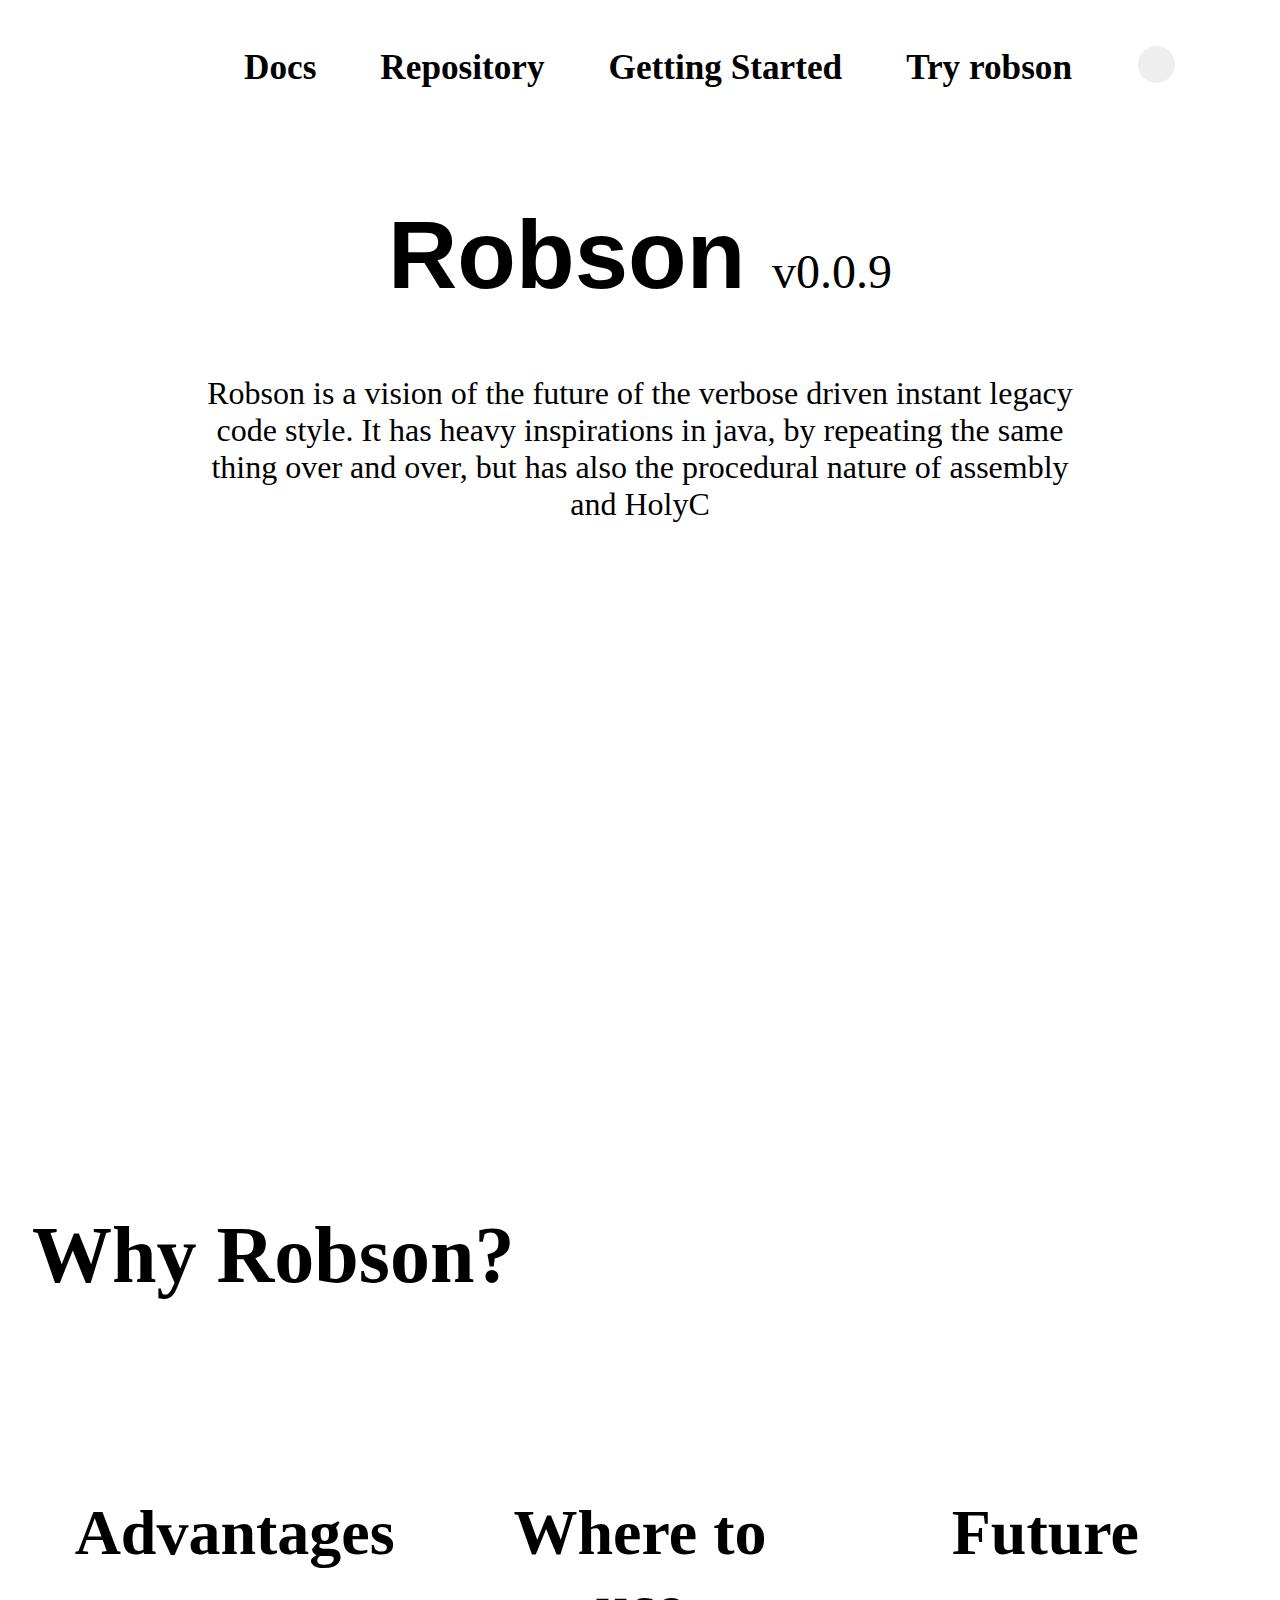
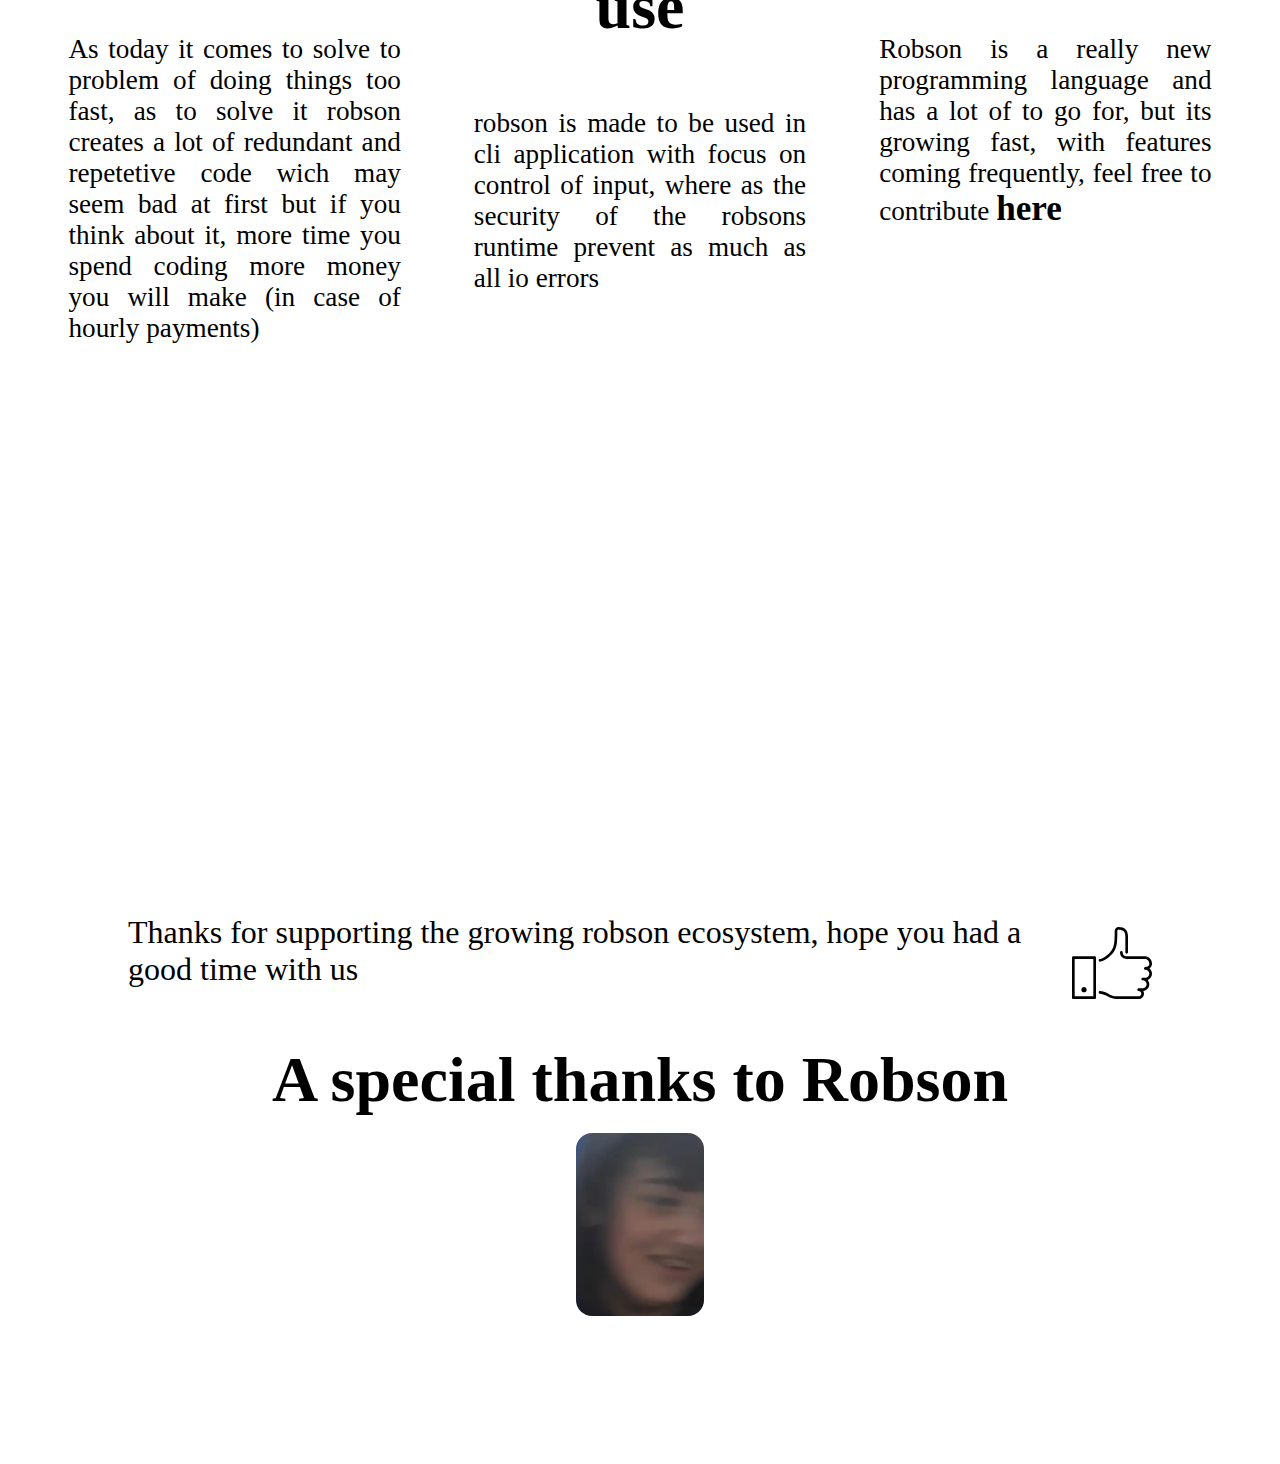
==== src/templates/index.html @ 0a9d2962 "now it doesnt allow cache on debug and added dark mode" ====
<!DOCTYPE html>
<html lang="en">
<head>
    <meta charset="UTF-8">
    <meta http-equiv="X-UA-Compatible" content="IE=edge">
    <meta name="viewport" content="width=device-width, initial-scale=1.0">
    <link rel="stylesheet" href="/dynamic/css/vars.css">
    <link rel="stylesheet" href="/static/css/index.css">
    <link rel="stylesheet" href="/static/css/logo.css">
    <script src="/static/js/logo.js" defer ></script>
    <script src="/static/js/index.js" defer></script>
    <title>Robson</title>
</head>
<body>
    <div id="root">
        <header>
            <div class="logo_svg animate" > </div>
            <ul class="navbar" >
                <li><a href="/docs">Docs</a></li>
                <li><a href="https://github.com/gabireugabiru/robson" target="_blank">Repository</a></li>
                <li><a href="/guide">Getting Started</a></li>
                <li><a href="/interpreter">Try robson</a></li>
                <li><button id="theme"><div></div></button></li>
            </ul>
        </header>
        <main>

            <div class="presentation">
                <h1>
                    Robson <span>v0.0.9</span> 
                </h1>
                <p>
                    Robson is a vision of the future of the verbose driven instant legacy code 
                    style. It has heavy inspirations in java, by repeating the same thing over 
                    and over, but has also the procedural nature of assembly and HolyC              
                </p>
            </div>
            <div class="curves"></div>
            <div class="why">
                <h2>
                    Why Robson?
                </h2>
                <div>
                    <section>
                        <h3>
                            Advantages
                        </h3>
                        <div class="advantages">
                            As today it comes to solve to problem of doing things too fast,
                            as to solve it robson creates a lot of redundant and repetetive code 
                            wich may seem bad at first but if you think about it, more time you
                            spend coding more money you will make (in case of hourly payments)
                        </div>
                    </section>
                    <section>
                        <h3>
                            Where to use
                        </h3>
                        <div class="shines">
                            robson is made to be used in cli application with focus on
                            control of input, where as the security of the robsons runtime
                            prevent as much as all io errors
                        </div>
                    </section>
                    <section>
                        <h3>
                            Future
                        </h3>
                        <div class="future">
                            Robson is a really new programming language and has a lot of to
                            go for, but its growing fast, with features coming frequently, feel 
                            free to contribute <a class="highlight" target="_blank" href = "https://github.com/gabireugabiru/robson">here</a>
                        </div>
                    </section>
                </div>
            </div>
            <div class="curves reverse"></div>
        </main>
        <footer>
            <div>
                Thanks for supporting the growing robson ecosystem, hope you had a good time with us 
                <div class="thumbs"></div>
            </div>
            <div class="robson">
                A special thanks to Robson
                <img class="robson" src="/static/robson_real.jpeg">
            </div>
 
        </footer>
    </div>

</body>
</html>
---- static/css/index.css ----
* {
    box-sizing: border-box;
    font-family: "Alfa Slab One", serif;
}
body {
    margin: 0;
    background: var(--primary-background);
    overflow-x: hidden;
    color: var(--default-color);
}
#root {
    width: 100%;
    height: 100vh;
    display: flex;
    flex-direction: column;
}

#theme {
    background: none;
    position: relative;
    border: none;
    width: 5rem;
    height: 2.5rem;
    background: var(--secondary-color);
    border-radius: 2rem;
}
#theme > div {
    width: 2.3rem;
    height: 2.3rem;
    border-radius: 50%;
    position: absolute;
    top : calc((2.5rem - 2.3rem) / 2);
}
#theme.white > div {
    background: #eee;
    left: 2px;
    animation: left 500ms;
}
#theme.dark > div {
    background: #0d0218;
    left: calc(100% - 2.3rem - 2px);
    animation: right 500ms;
}
@keyframes left {
    from {
        background: #0d0218;
        left: calc(100% - 2.3rem - 2px);
    }
    to {
        background: #eee;
        left: 2px;
    }
}
@keyframes right {
    from {
        background: #eee;
        left: 2px;
    }
    to {
        background: #0d0218;
        left: calc(100% - 2.3rem - 2px);
    }
}

header {
    display: flex;
    justify-content: space-between;
    padding: 1rem 4rem;
    border-bottom: 1px solid var(--main-border-color);
}
ul.navbar {
    list-style-type: none;
    display: flex;
    align-items: center;
    justify-content: center;
}
ul.navbar > li {
    font-size: 2rem;
}
ul.navbar > li + li  {
    margin-left: 4rem; 
}
div.logo_svg {
    width: 100px;
    height: auto;
}
a {
    font-weight: bold;
    font-size: 2.2rem;
    text-decoration: none;
    color: var(--l-primary-color);
}
a:hover {
    color: var(--d-primary-color); 
    text-shadow: 0 0 7px var(--text-shadow);
}



a.highlight {
    color: var(--highlight);
}
div.presentation {
    display: flex;
    flex-direction: column;
}
div.presentation > p {
    margin: 0 auto;
    text-align: center;
    font-size: 2rem;
    max-width: 70%;
}
div.presentation > h1 {
    font-size: 6rem;
    text-align: center;
    font-family: Helvetica, sans-serif;
}
div.presentation > h1 > span {
    font-size: 3rem;
    font-weight: lighter;
    color: var(--d-primary-color);
}
div.why {
    position: relative;
    width: 100vw;
    background: var(--secondary-color);
    display: flex;
    flex-direction: column;
    padding: 0rem 2rem 8rem 2rem;
}
div.why > h2 {
    padding-top: 5rem;
    font-size: 5rem;
    color: var(--highlight);
}
div.why > div{
    margin-top: 4rem;
    justify-content: center;
    display: flex;
}
div.why > div > section {
    text-align: justify;
    width: 30%;
    font-size: 1.7rem;
    margin: 0 3%;
    color: var(--secondary-text);
}
div.why > div > section > h3 {
    font-size: 4rem;
    text-align: center;
}
footer {
    padding: 8rem;
    font-size: 2rem;

}
footer > div {
    display: flex;
    align-items: center;
}
footer > div > div.thumbs {
    margin-top: 2rem;
}
footer > div > div.thumbs > svg {
    width: 5rem;
    height: 5rem;
}
footer > div > div.thumbs > svg path {
    stroke: var(--default-color);
    fill: var(--default-color);
}
div.robson {
    margin-top: 2rem;
    font-size: 4rem;
    font-weight: bolder;
    flex-direction: column;
    text-align: center;
}
img.robson {
    width: 128px;
    margin: 1rem 2rem 20px 2rem;
    border-radius: 1rem;
}
div.curves {
    display: block;
    width: 100vw;
    margin-top: 15rem;
    /* margin-left: -13px; */
    margin-bottom: -10px;
}
div.curves > svg > g > path{
    fill: var(--secondary-color);
    width: 100vw;
}
div.curves.reverse {
    transform: rotate(180deg);
    margin-top: -10px;
    margin-left: 0;
}
@media only screen and (max-width: 1100px) {

    html {
        font-size: 75%;
    }

    header {
        display: flex;
        flex-direction: column;
        align-items: center;
    }

}
@media only screen and (max-width: 900px) {
    main > div.why > div {
        flex-direction: column;
    }
    main > div.why > div > section {
        width: 100%;
        margin: 0;
    }
}
@media only screen and (max-width: 771px) {
    
    html {
        font-size: 60%;
    }

    header > ul {
        flex-direction: column;
        padding: 0;

    }
    header > ul.navbar > li {
        font-size: 3rem;
    } 
    header > ul.navbar > li + li {
        margin-left: 0;
        margin-top: 1rem;
    }
    footer > div {
        flex-direction: column;
    }
    
}
---- static/css/logo.css ----
div.logo_svg > svg {
    width: 100%;
    height: 100%;    
}
div.logo_svg > svg > g > path {
    stroke: var(--l-primary-color);
    stroke-linecap: round;
}
div.logo_svg.animate {
    animation: cry 2s;
}
@keyframes cry {
    from {
        stroke-dasharray: 2400;
        stroke-dashoffset: 2400;
    }
    to {
        stroke-dashoffset: 0;
        stroke-dasharray: 2400;
    }
}
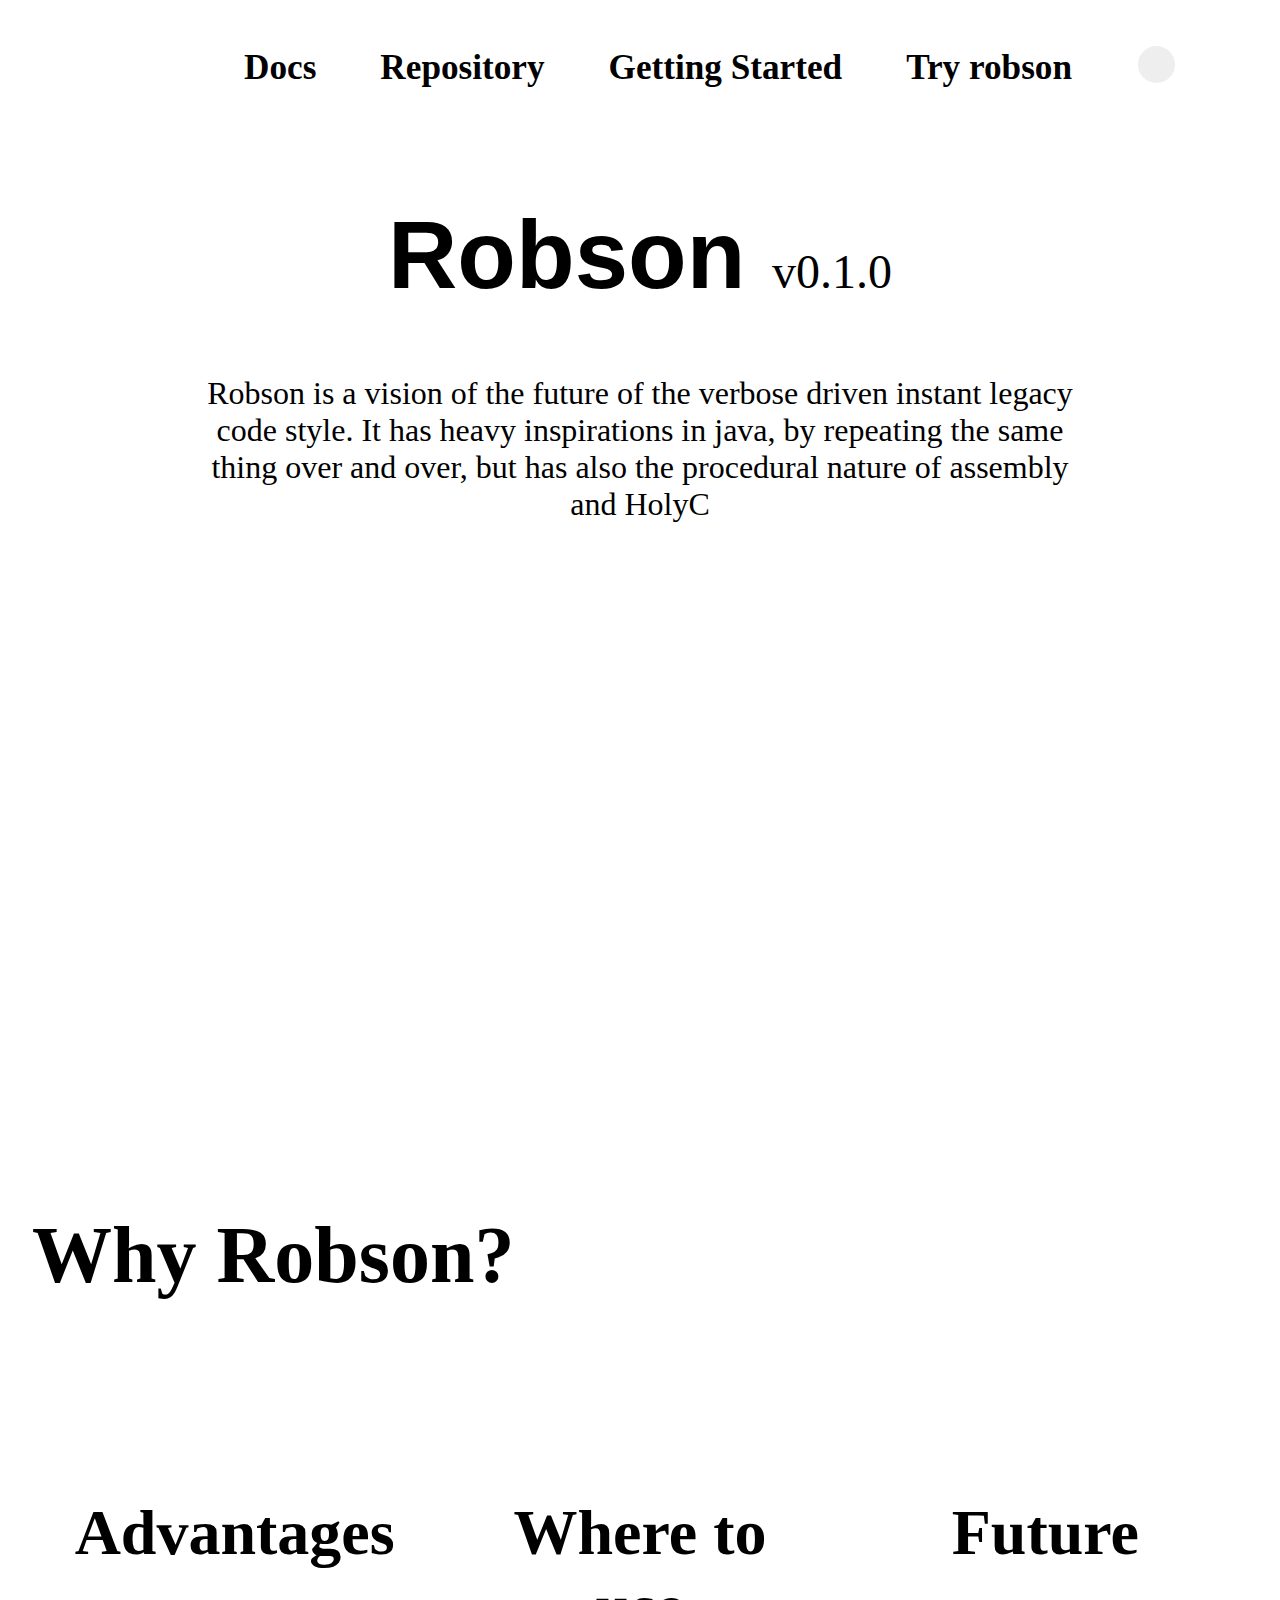
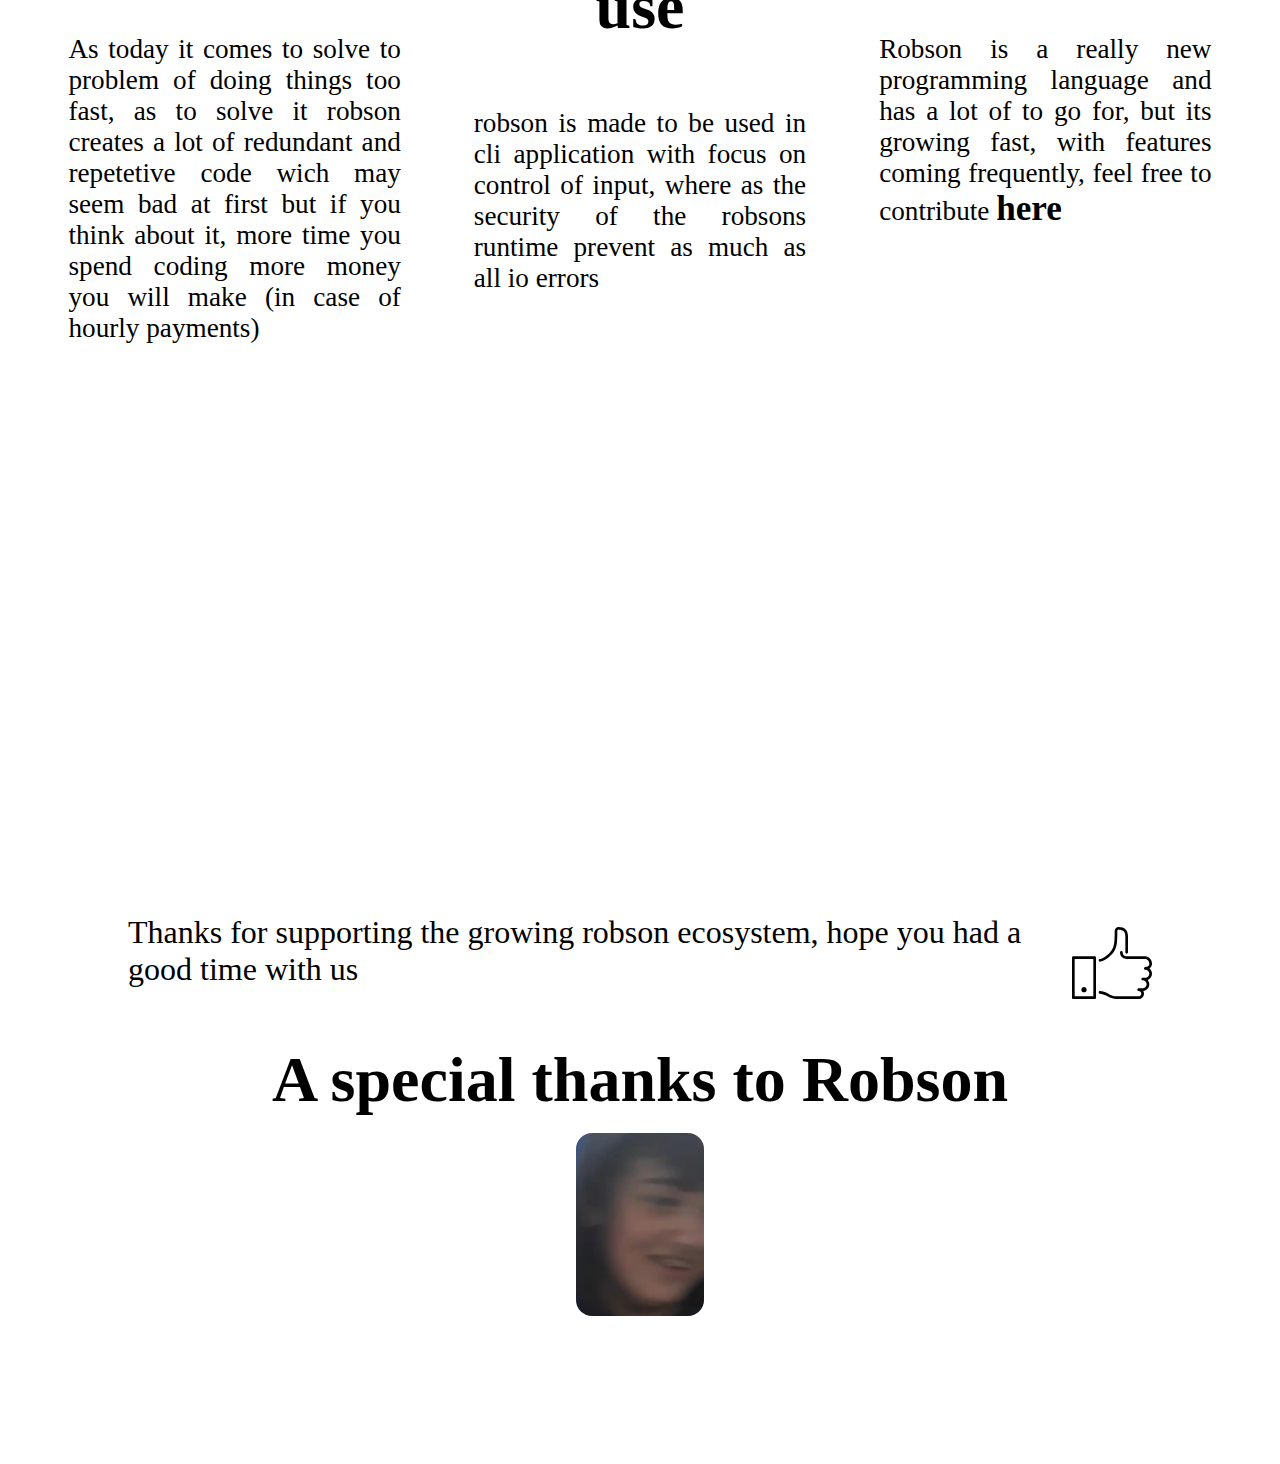
==== commit 82287aa2: "updated robson" ====
--- a/src/templates/index.html
+++ b/src/templates/index.html
@@ -27,7 +27,7 @@
 
             <div class="presentation">
                 <h1>
-                    Robson <span>v0.0.9</span> 
+                    Robson <span>v0.1.0</span> 
                 </h1>
                 <p>
                     Robson is a vision of the future of the verbose driven instant legacy code 
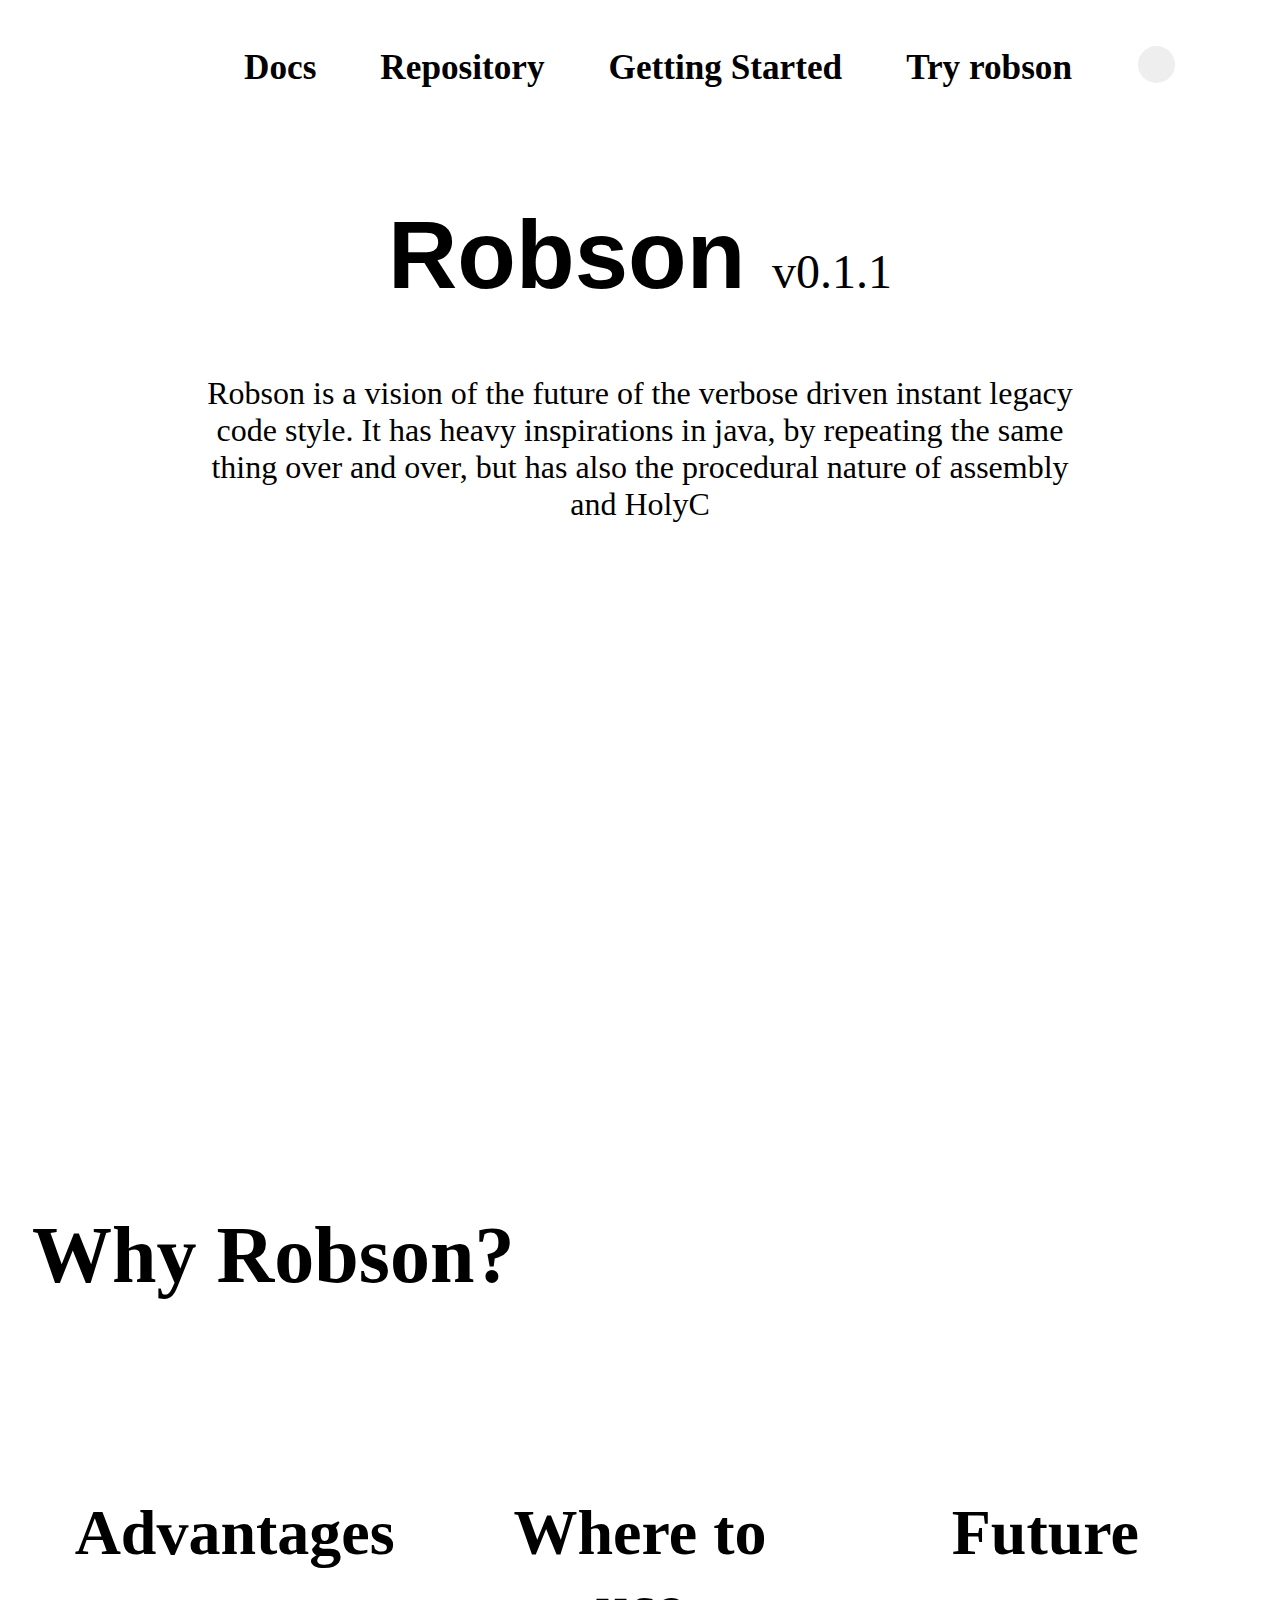
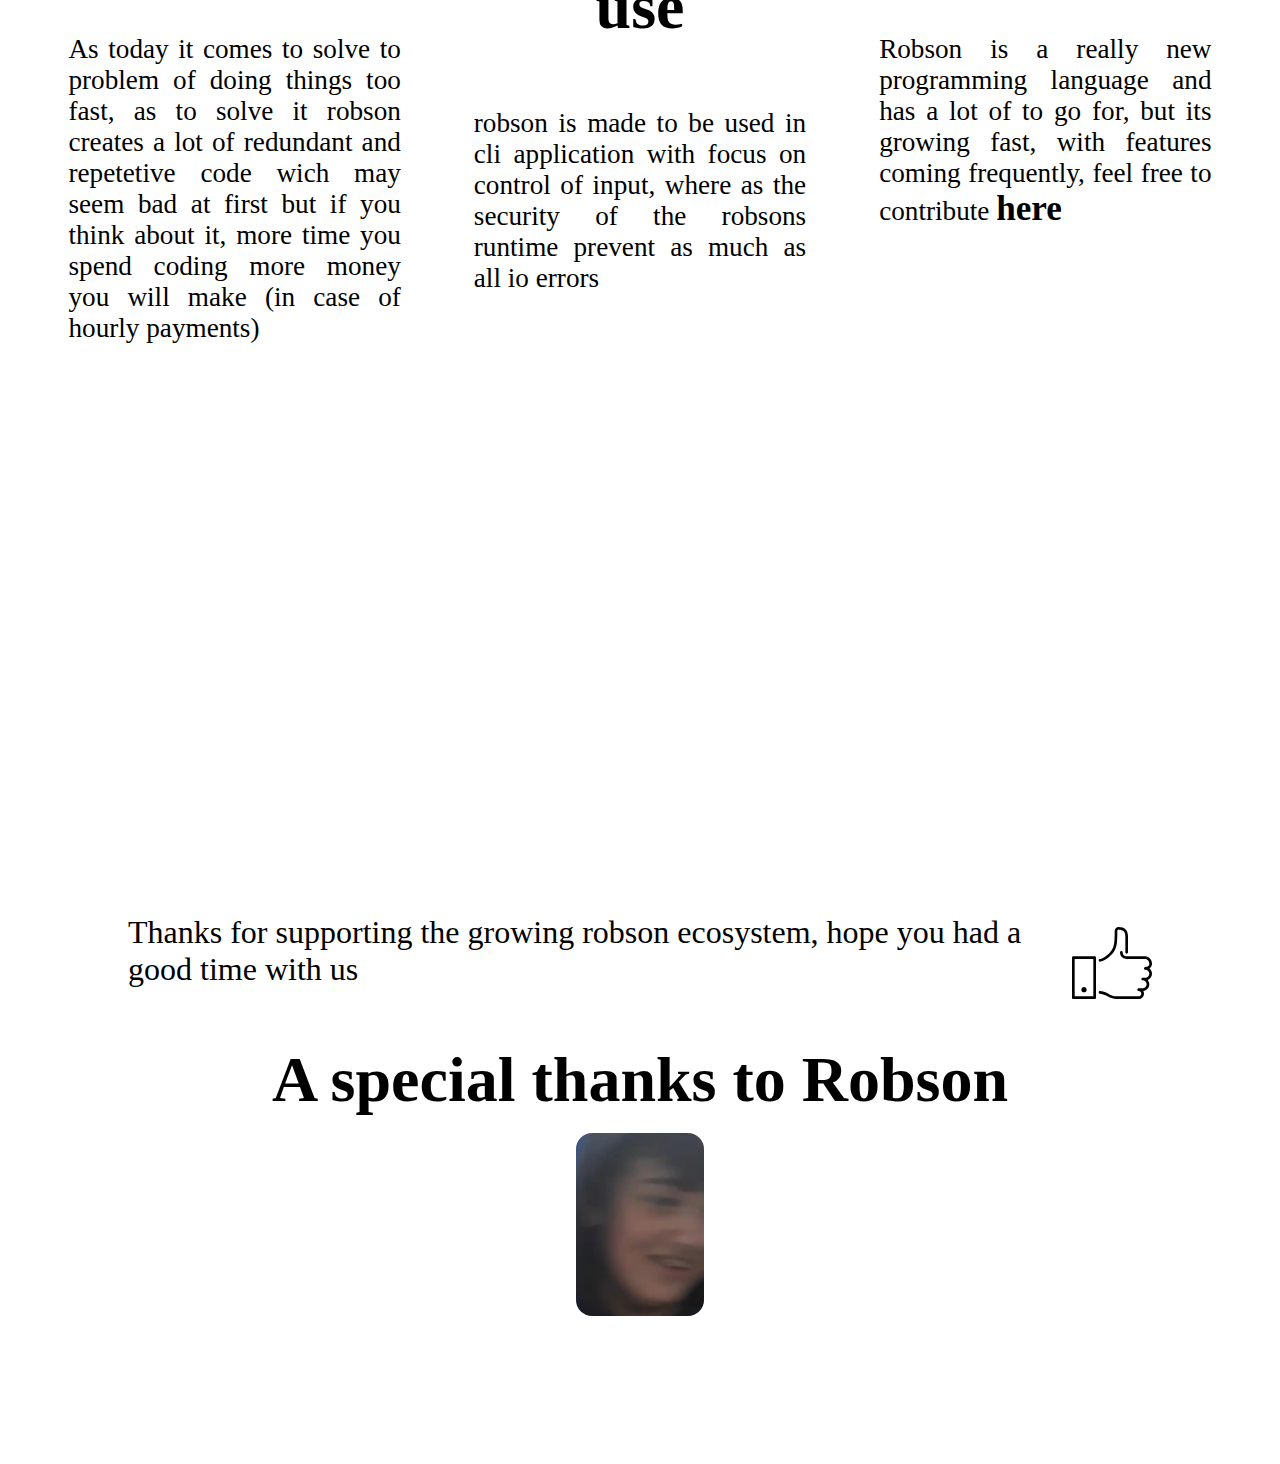
==== commit 403fbf8b: "updated robson" ====
--- a/src/templates/index.html
+++ b/src/templates/index.html
@@ -27,7 +27,7 @@
 
             <div class="presentation">
                 <h1>
-                    Robson <span>v0.1.0</span> 
+                    Robson <span>v0.1.1</span> 
                 </h1>
                 <p>
                     Robson is a vision of the future of the verbose driven instant legacy code 
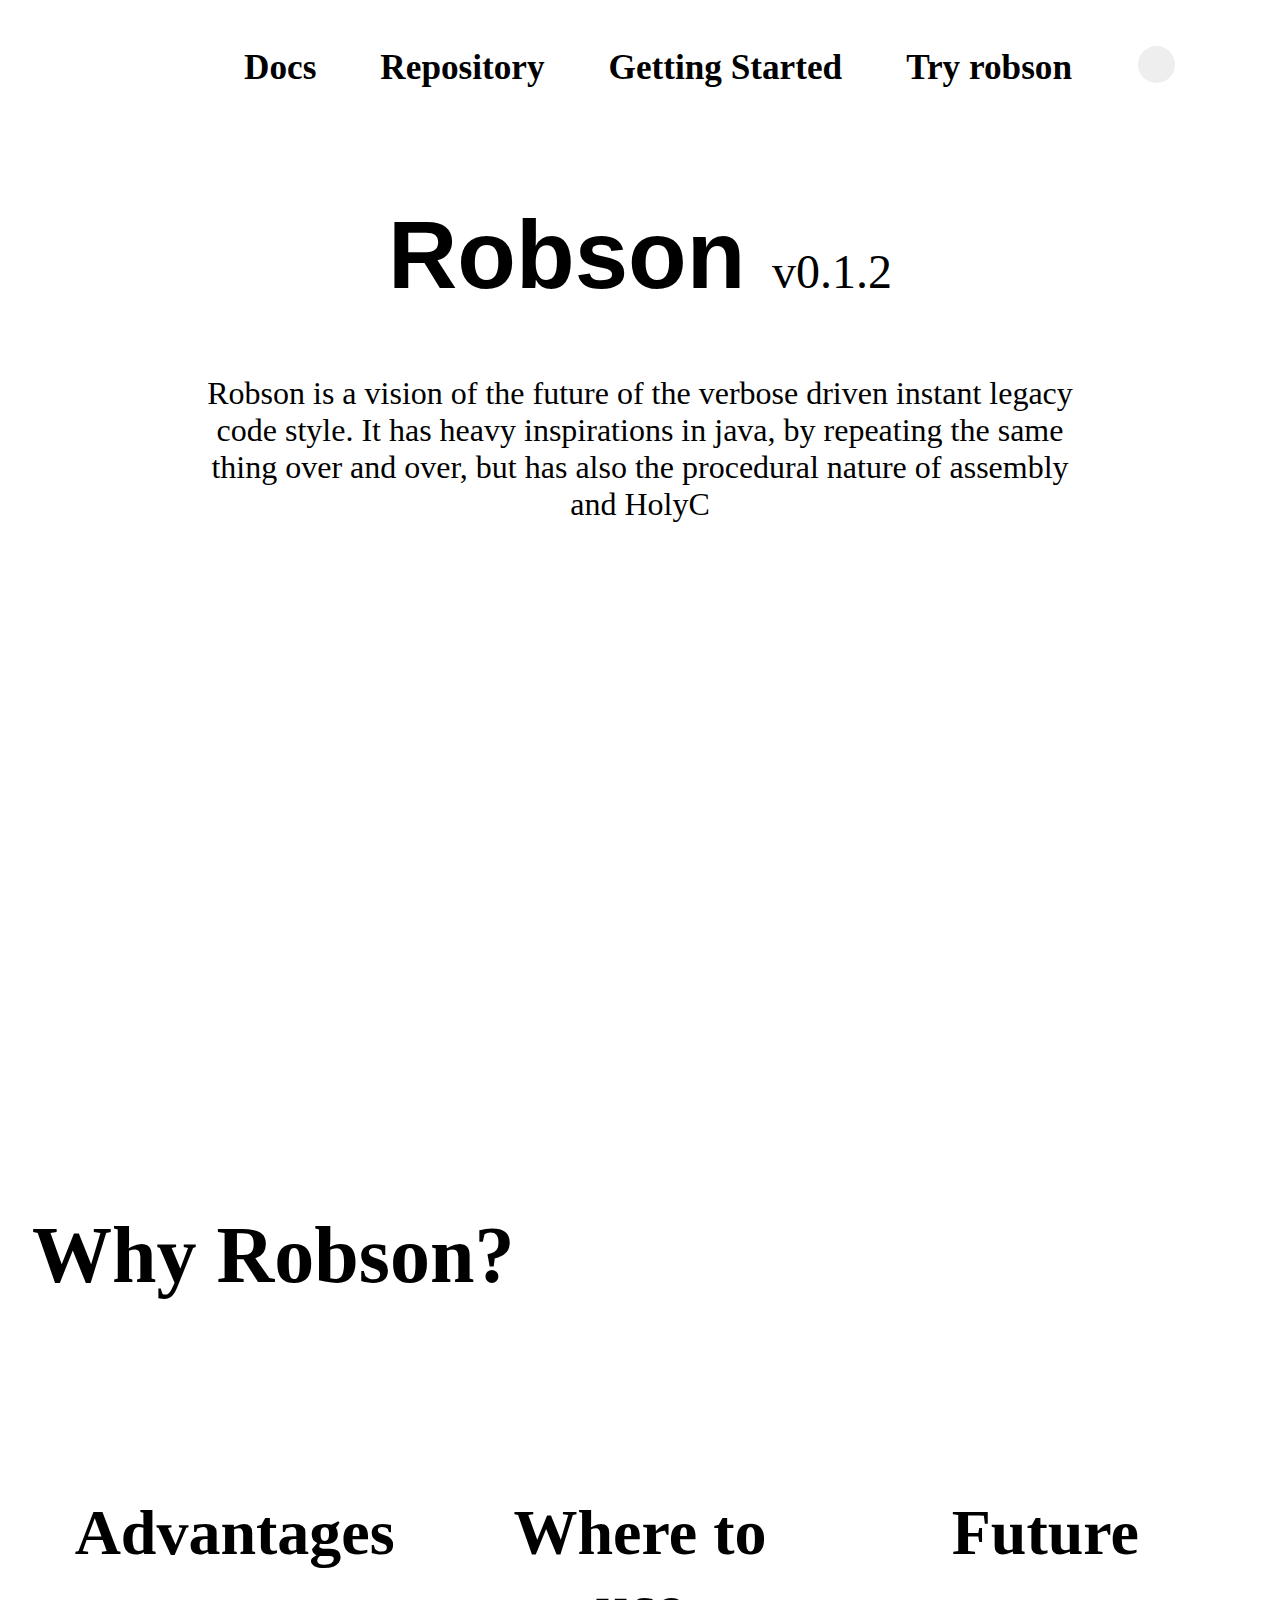
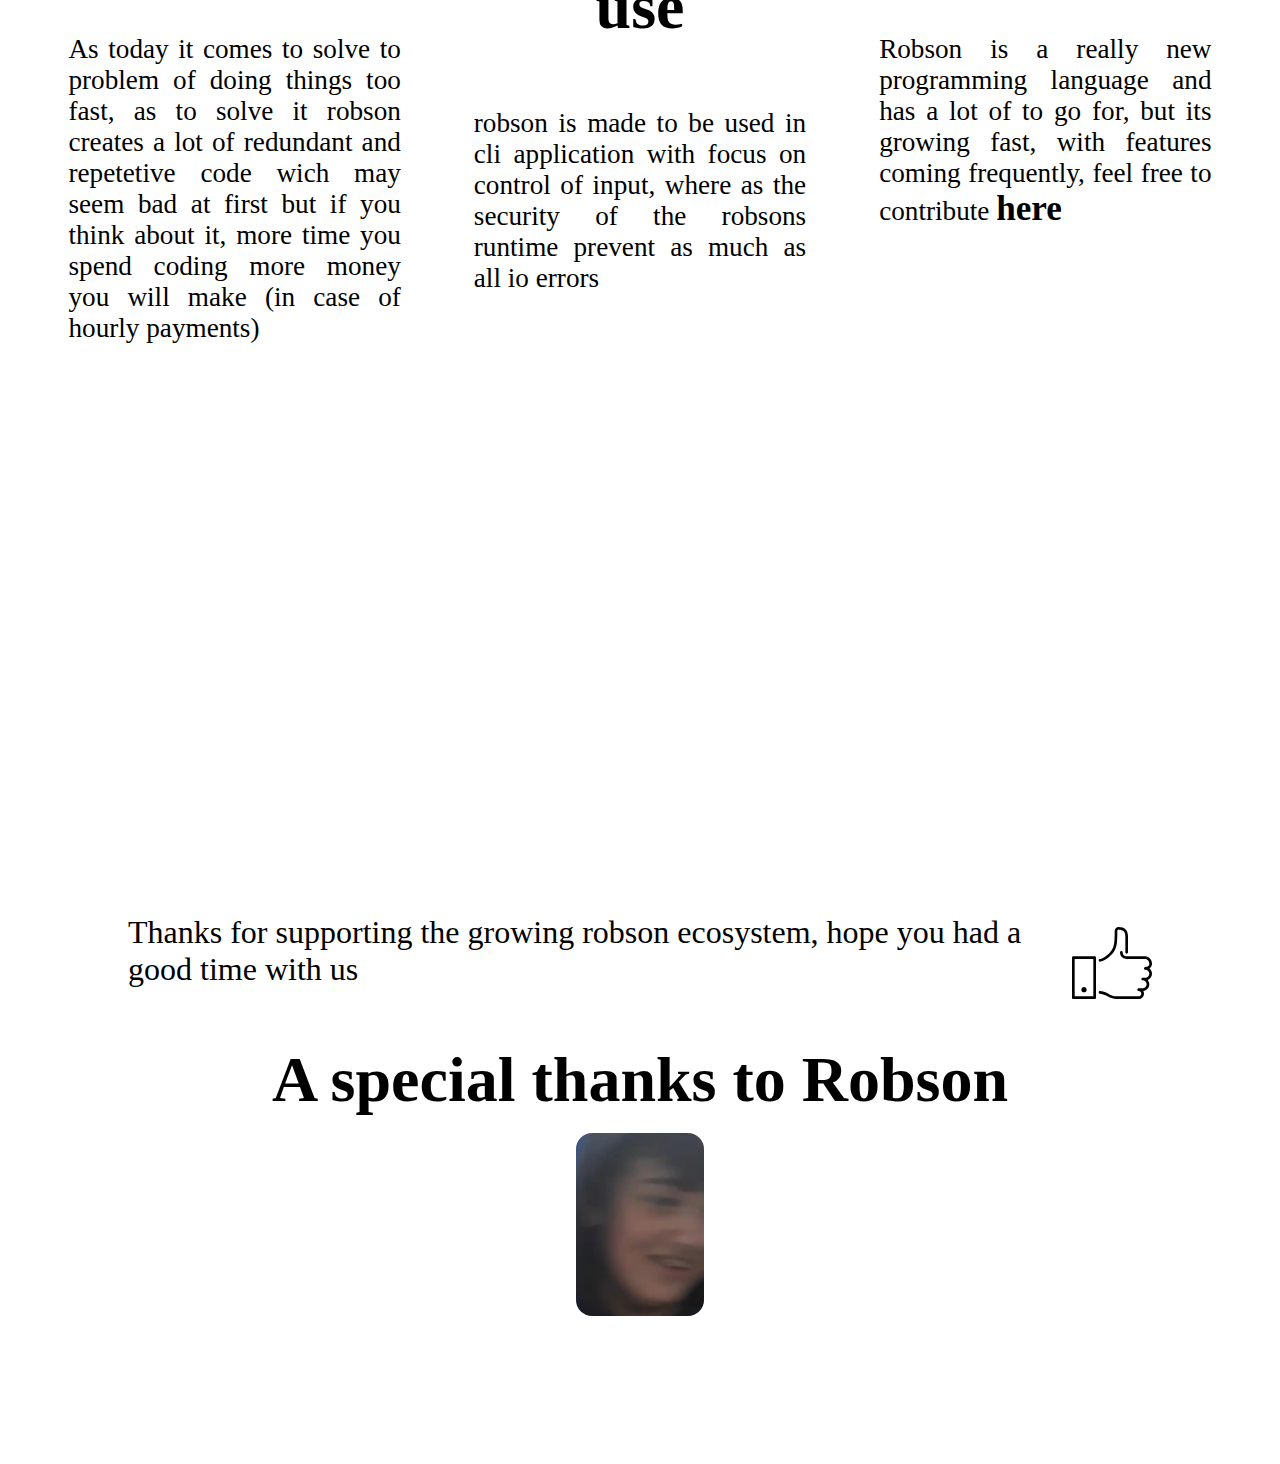
==== commit 1d57281c: "updated robson" ====
--- a/src/templates/index.html
+++ b/src/templates/index.html
@@ -27,7 +27,7 @@
 
             <div class="presentation">
                 <h1>
-                    Robson <span>v0.1.1</span> 
+                    Robson <span>v0.1.2</span> 
                 </h1>
                 <p>
                     Robson is a vision of the future of the verbose driven instant legacy code 
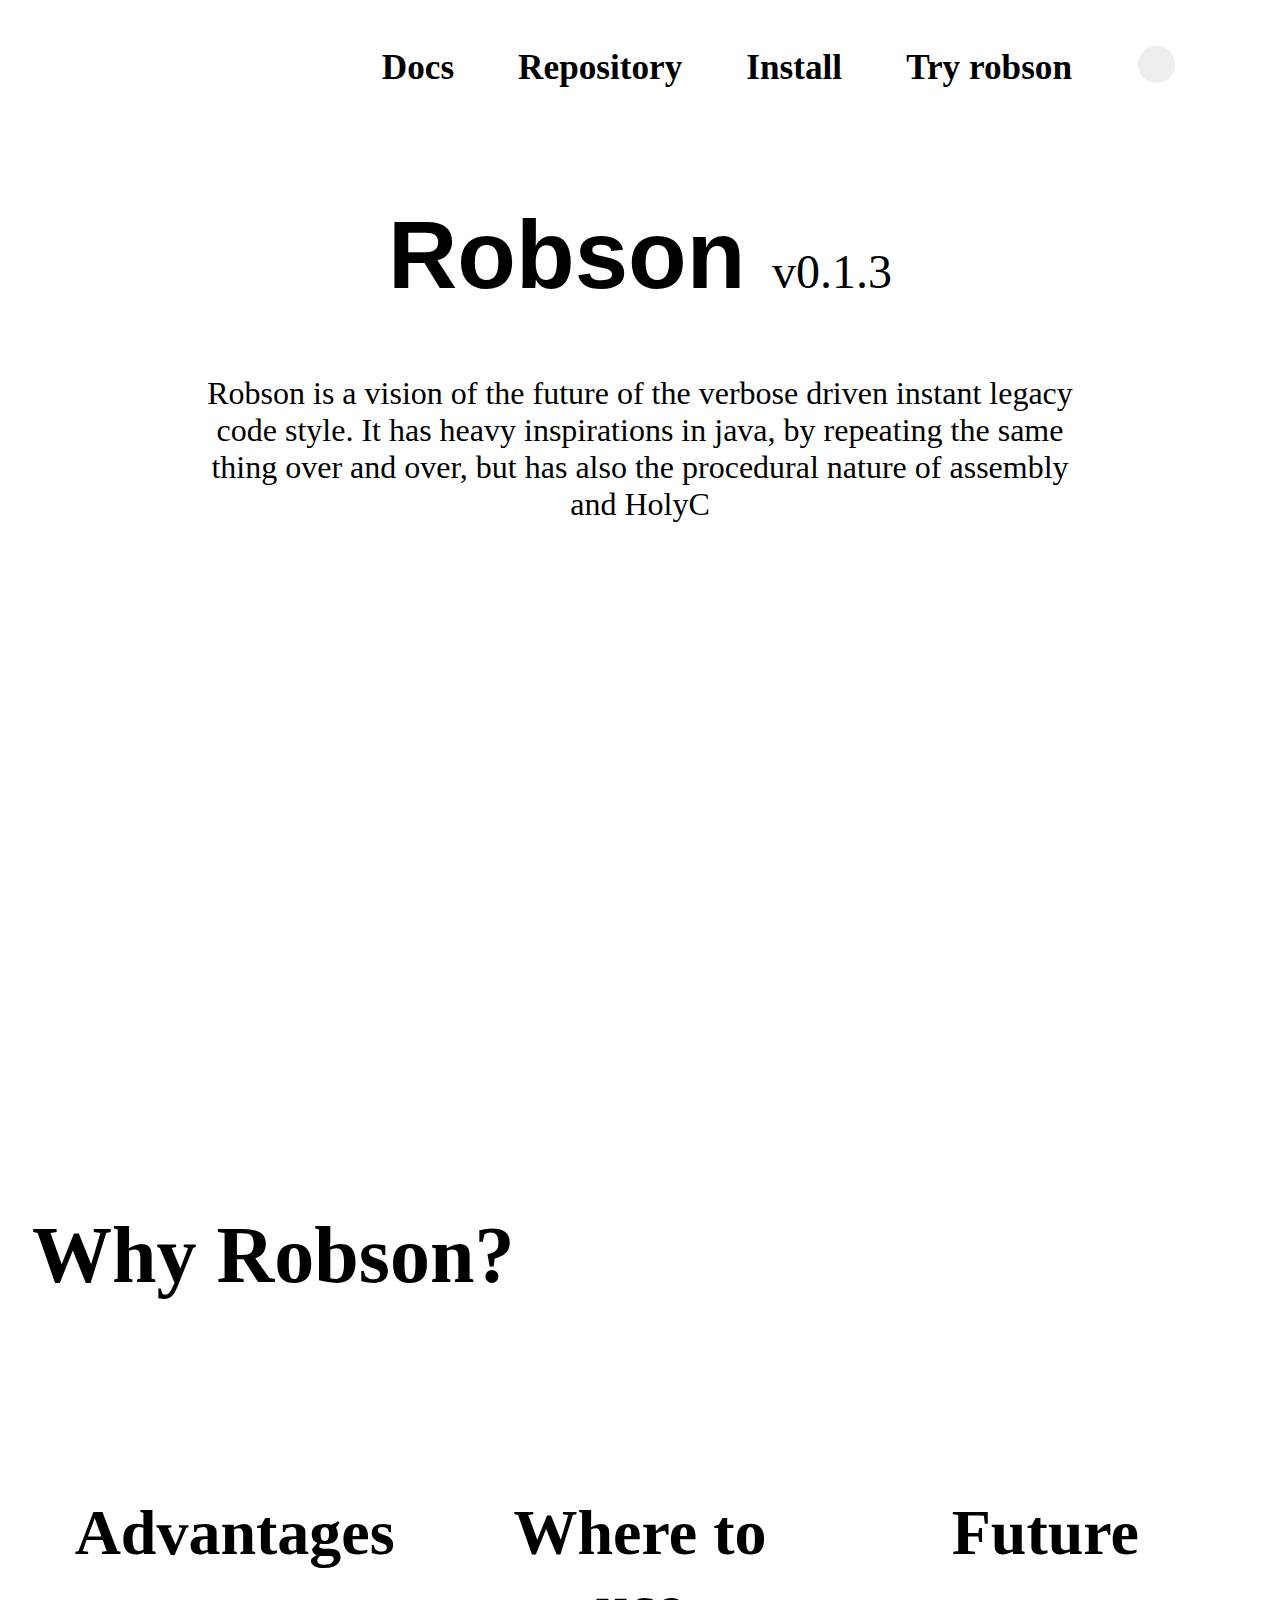
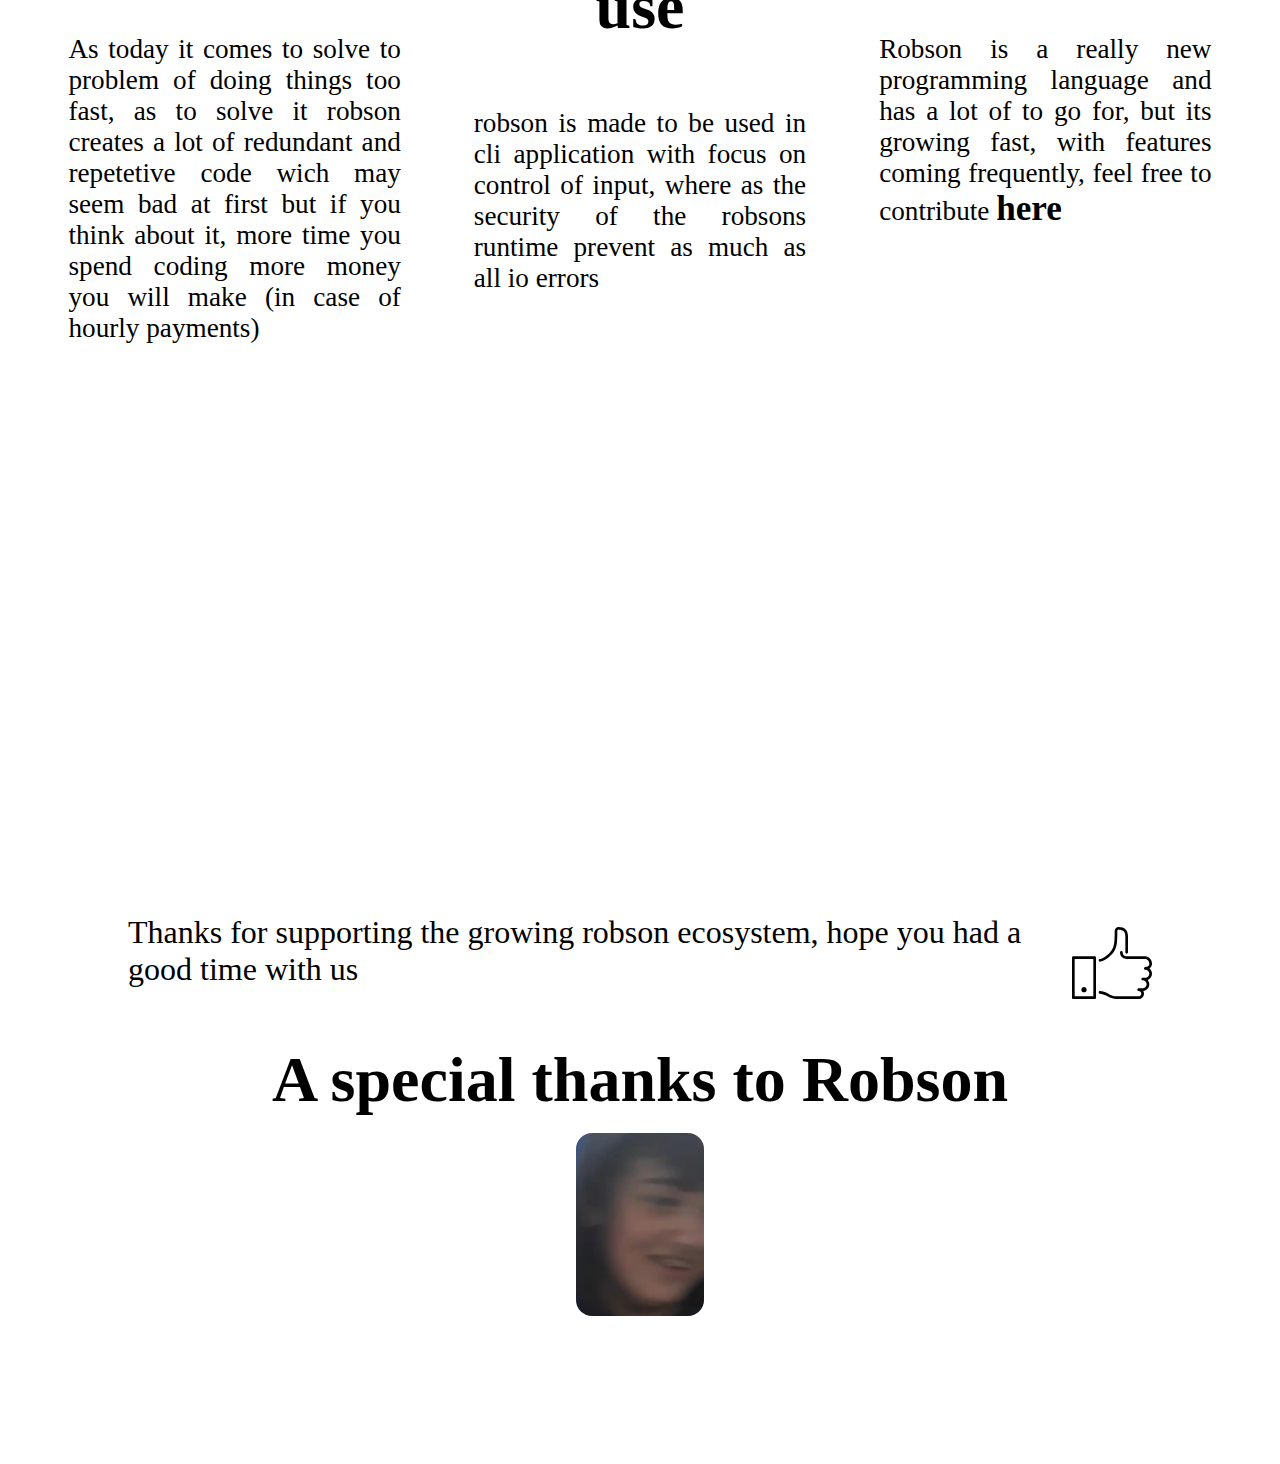
==== commit b2cf89ac: "updated robson and some docs" ====
--- a/src/templates/index.html
+++ b/src/templates/index.html
@@ -16,10 +16,10 @@
         <header>
             <div class="logo_svg animate" > </div>
             <ul class="navbar" >
-                <li><a href="/docs">Docs</a></li>
+                <li><a href="/docs.robson">Docs</a></li>
                 <li><a href="https://github.com/gabireugabiru/robson" target="_blank">Repository</a></li>
-                <li><a href="/guide">Getting Started</a></li>
-                <li><a href="/interpreter">Try robson</a></li>
+                <li><a href="/guide.robson">Install</a></li>
+                <li><a href="/interpreter.robson">Try robson</a></li>
                 <li><button id="theme"><div></div></button></li>
             </ul>
         </header>
@@ -27,7 +27,7 @@
 
             <div class="presentation">
                 <h1>
-                    Robson <span>v0.1.2</span> 
+                    Robson <span>v0.1.3</span> 
                 </h1>
                 <p>
                     Robson is a vision of the future of the verbose driven instant legacy code 
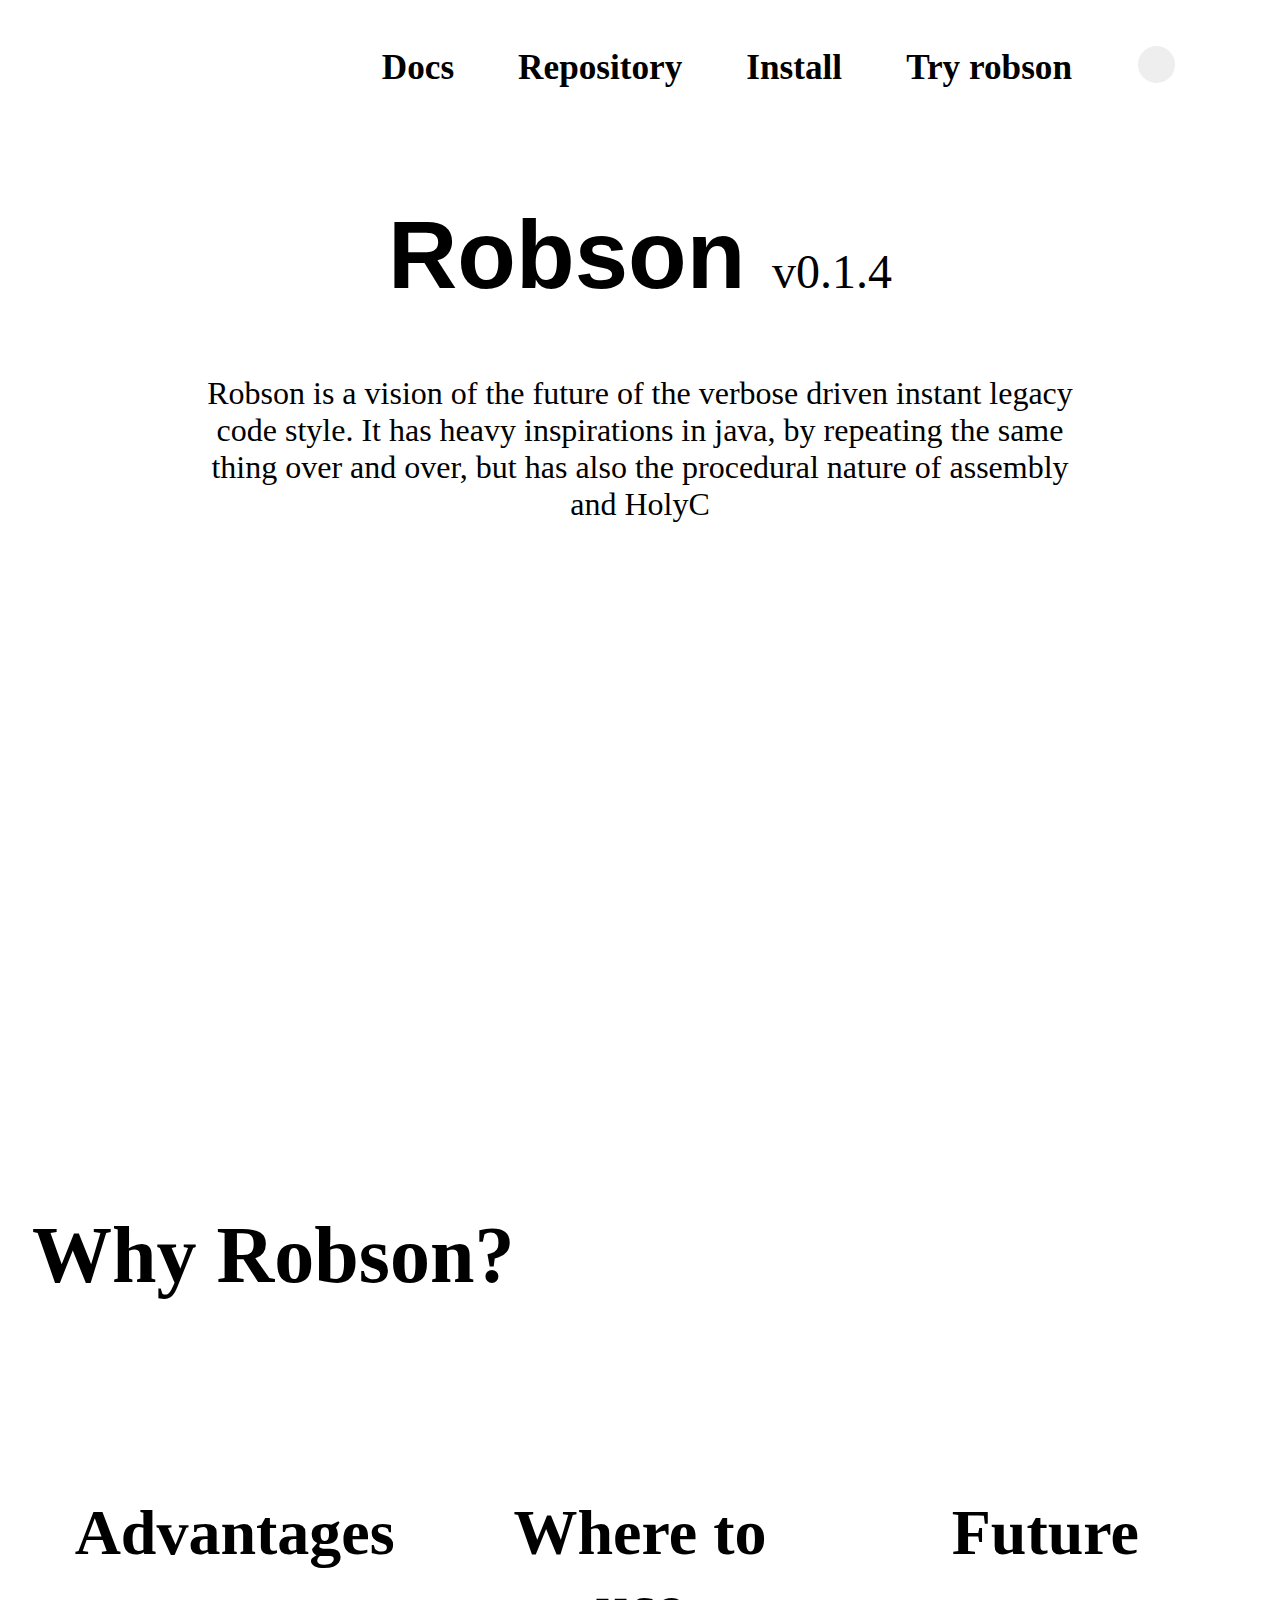
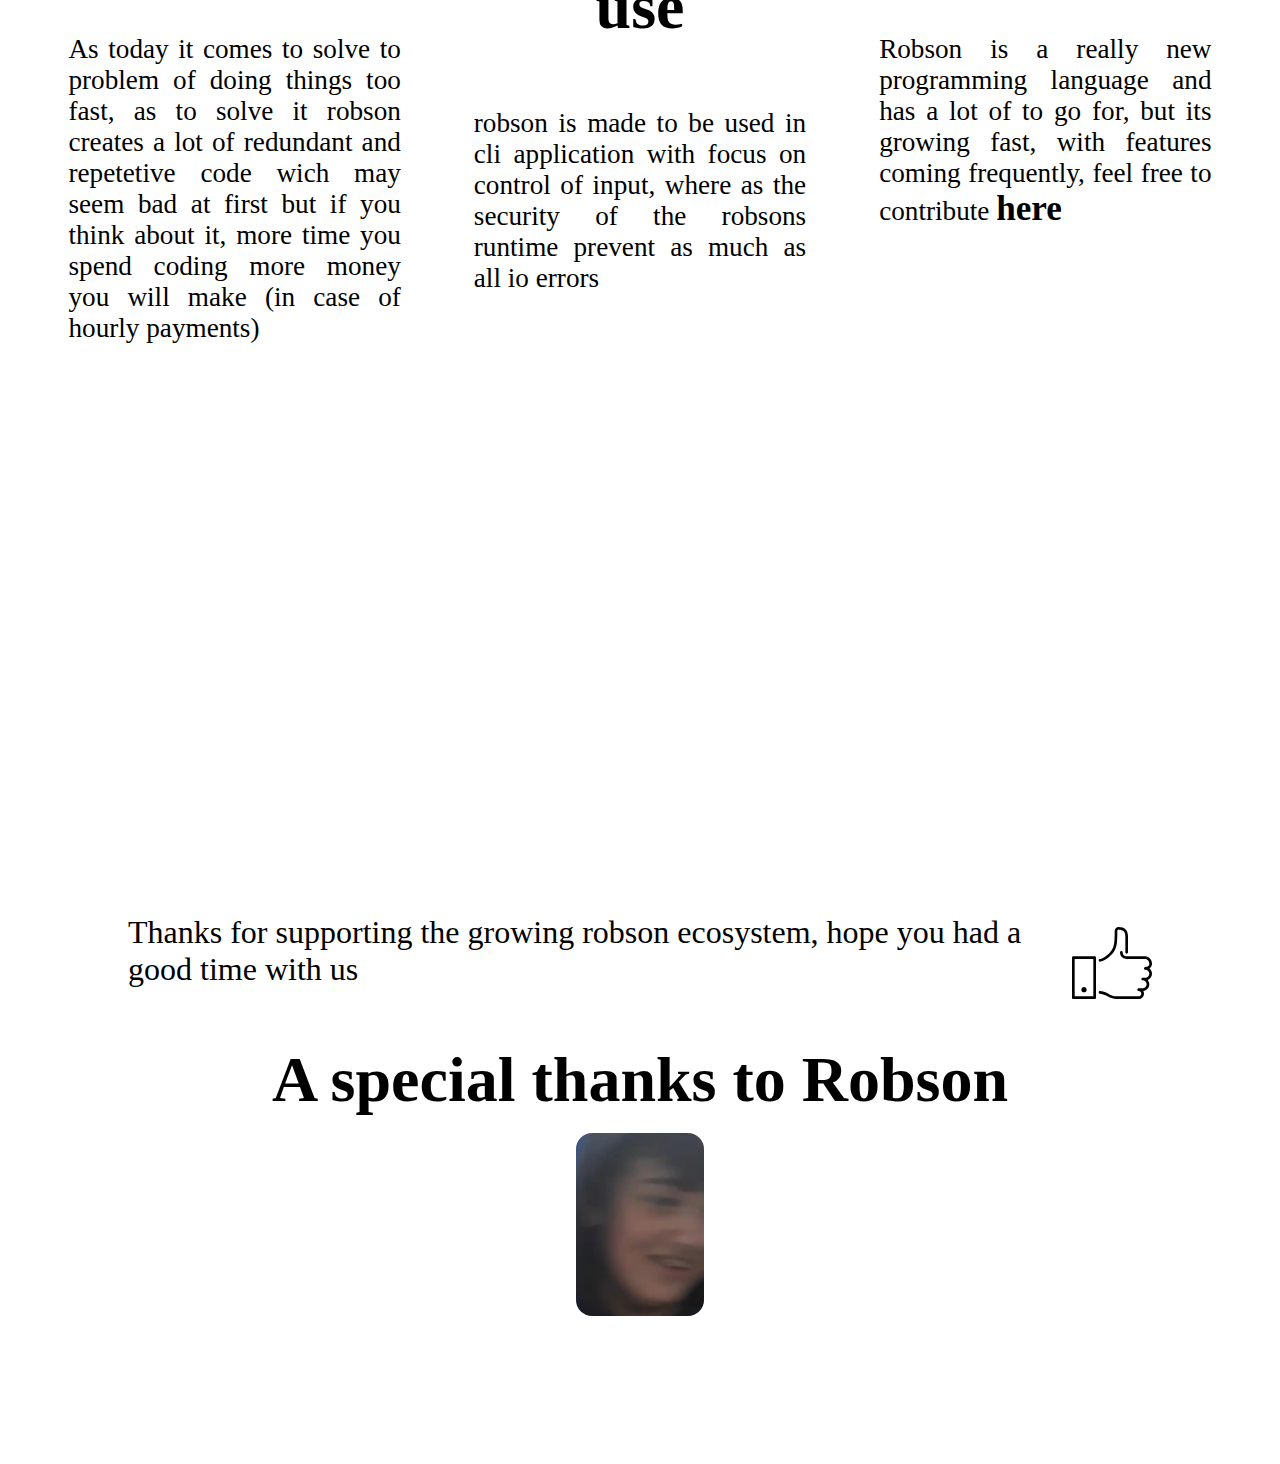
==== commit 45ff28ca: "updated robson and added cli documentation" ====
--- a/src/templates/index.html
+++ b/src/templates/index.html
@@ -27,7 +27,7 @@
 
             <div class="presentation">
                 <h1>
-                    Robson <span>v0.1.3</span> 
+                    Robson <span>v0.1.4</span> 
                 </h1>
                 <p>
                     Robson is a vision of the future of the verbose driven instant legacy code 
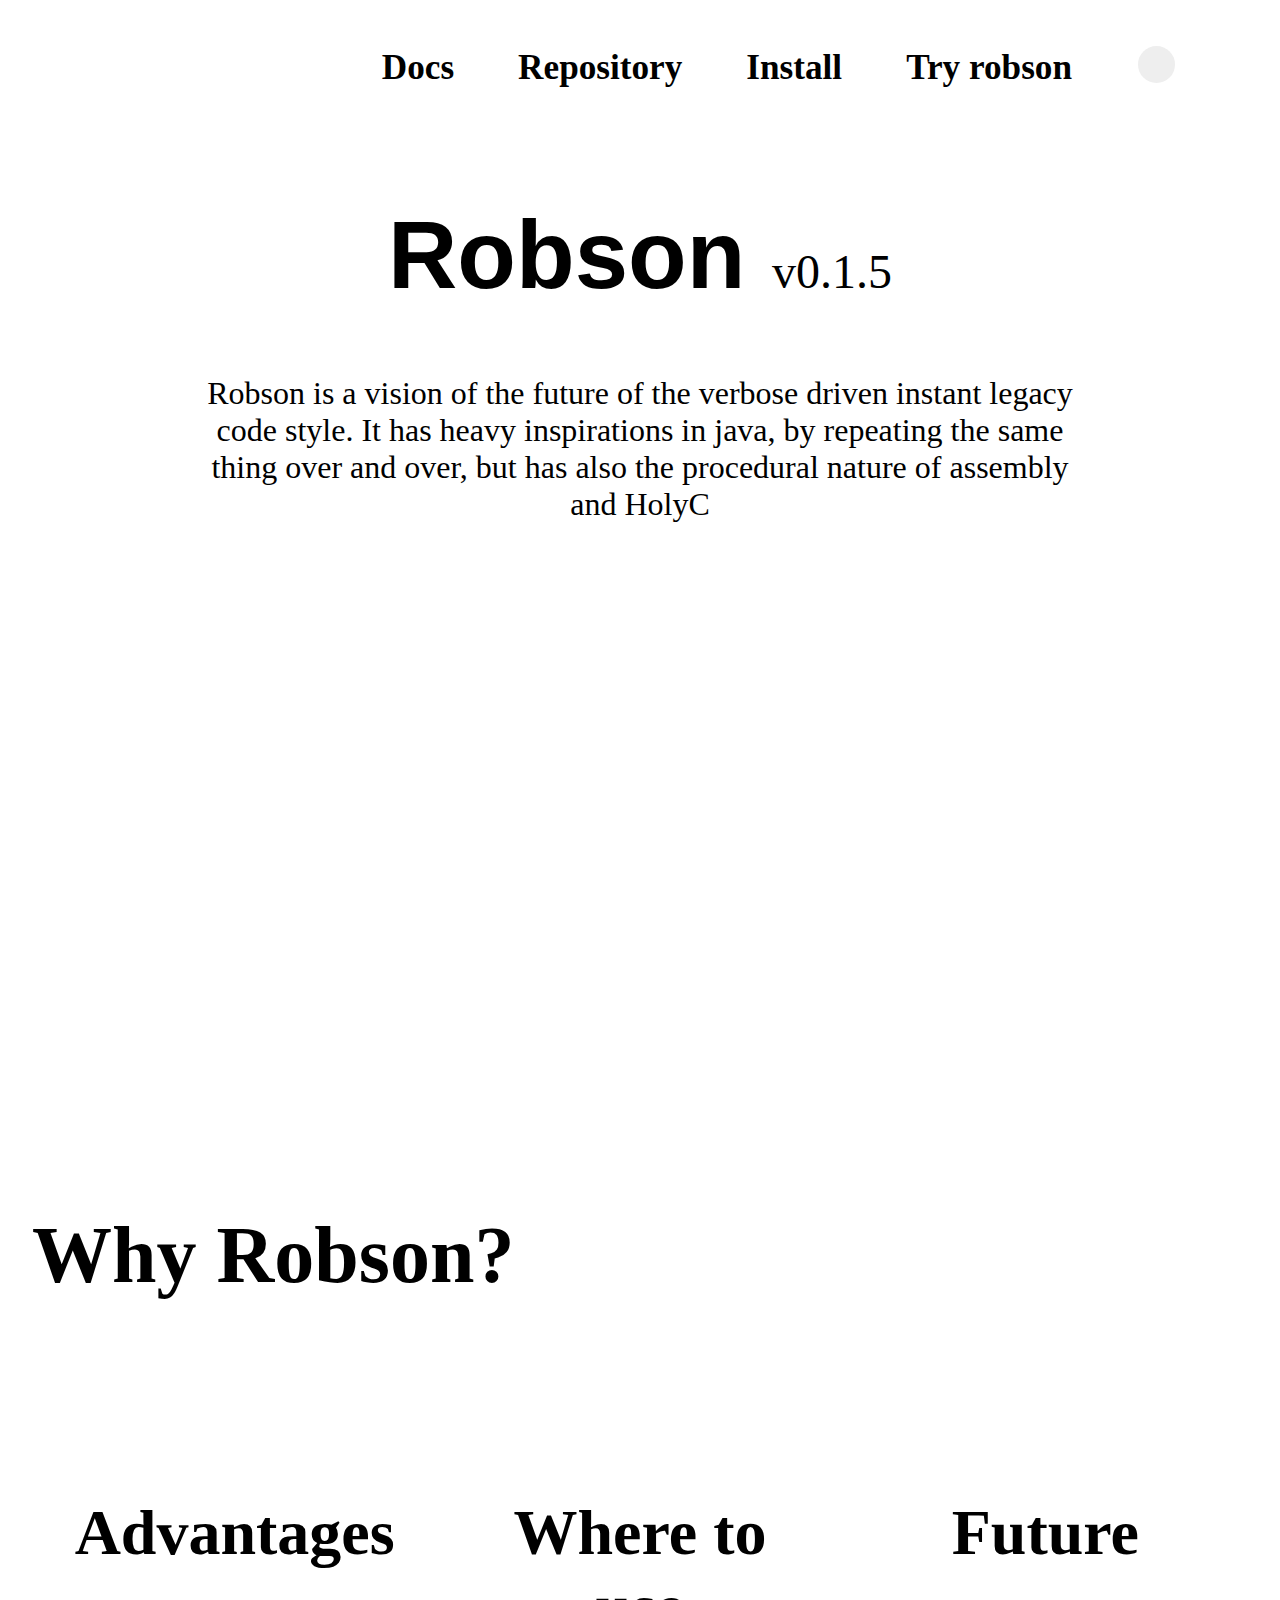
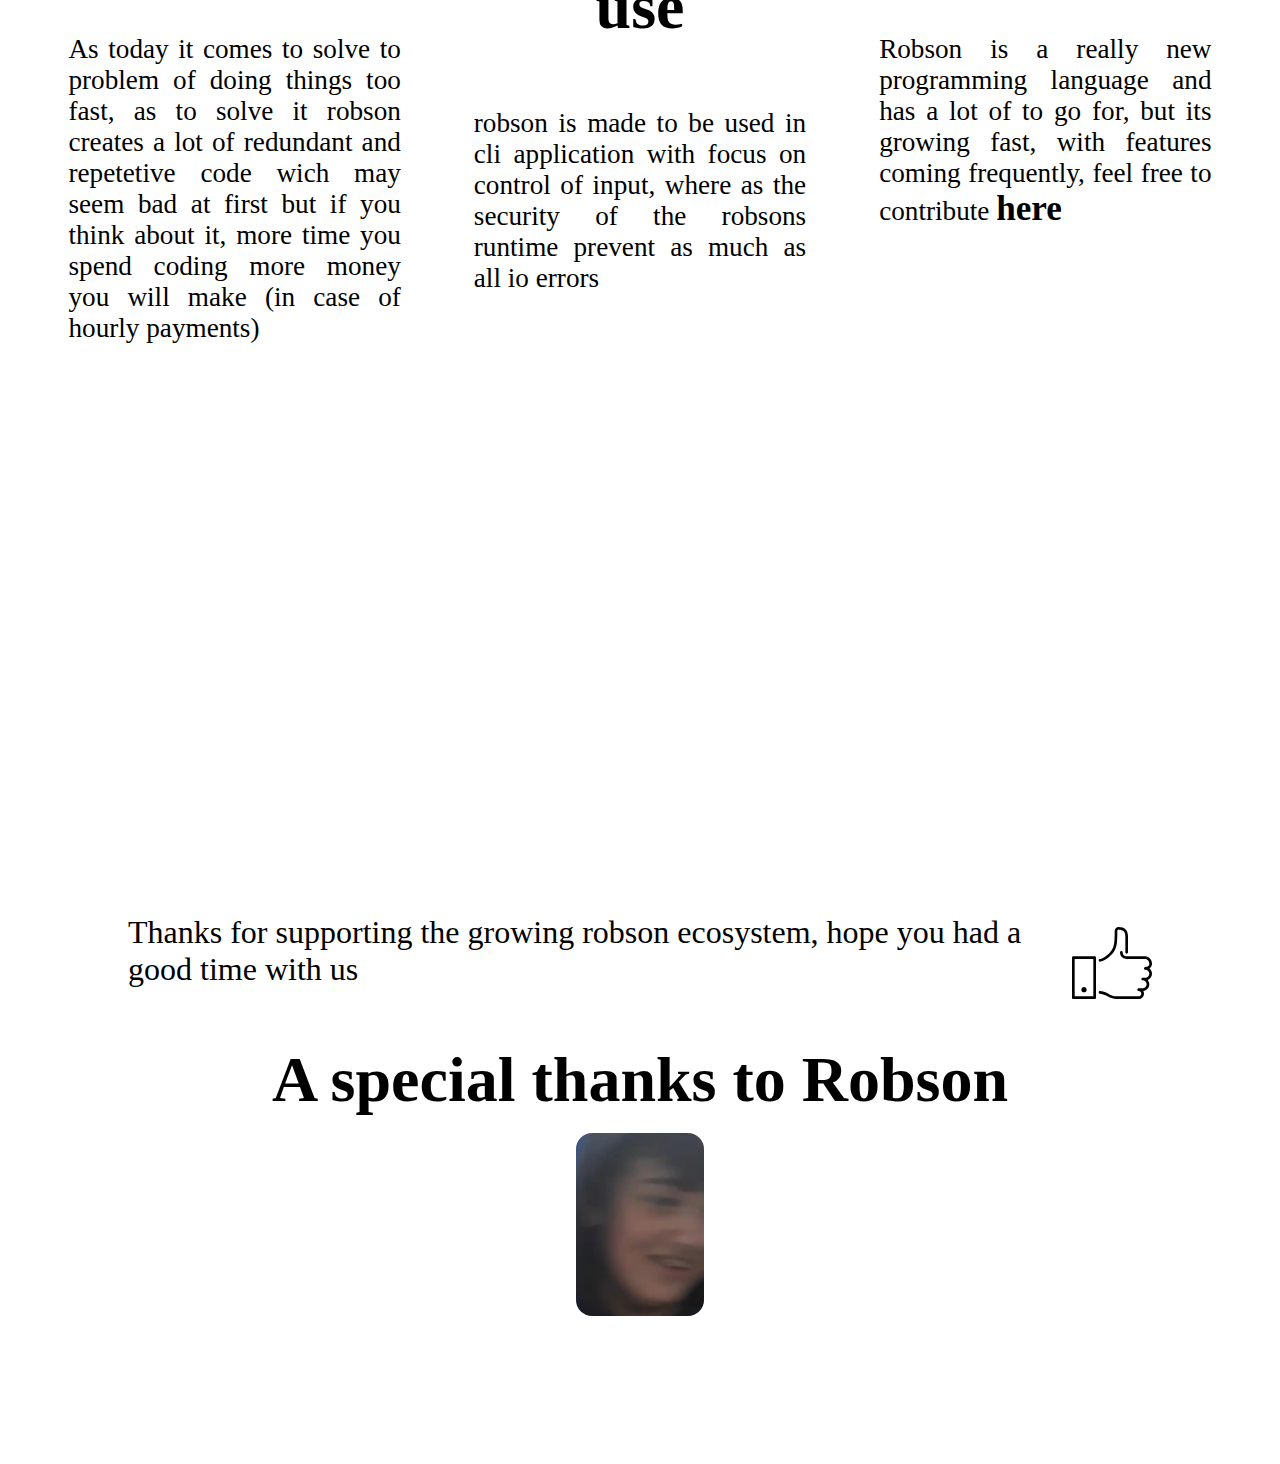
==== commit 60a98875: "updated robson" ====
--- a/src/templates/index.html
+++ b/src/templates/index.html
@@ -27,7 +27,7 @@
 
             <div class="presentation">
                 <h1>
-                    Robson <span>v0.1.4</span> 
+                    Robson <span>v0.1.5</span> 
                 </h1>
                 <p>
                     Robson is a vision of the future of the verbose driven instant legacy code 
